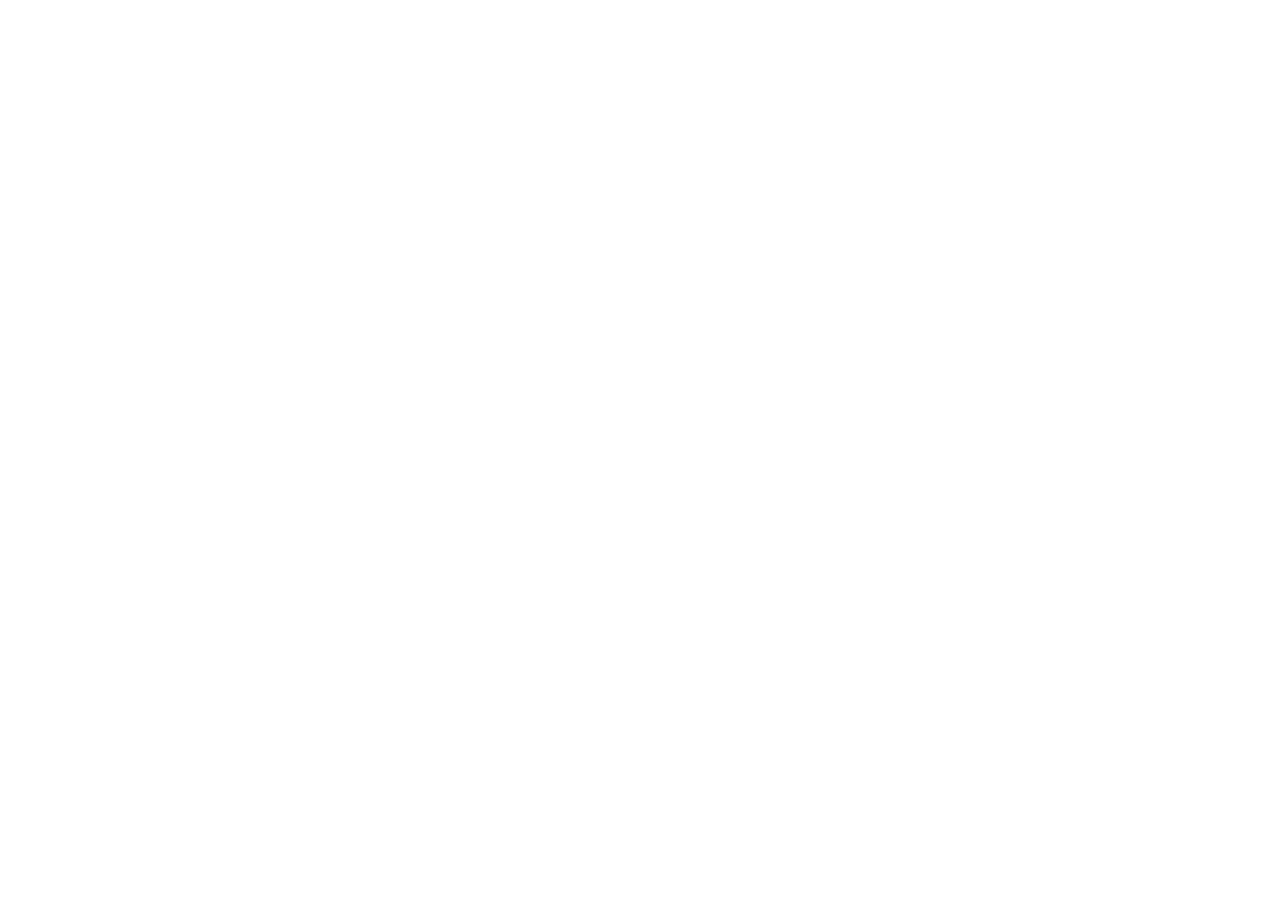
==== Endabgabe/KebapStore.html @ b152dd0f "Endabgabe Zwischenstand" ====
<html lang="en">
<head>
    <meta charset="UTF-8">
    <meta http-equiv="X-UA-Compatible" content="IE=edge">
    <meta name="viewport" content="width=device-width, initial-scale=1.0">
    <title>KebapStore Game</title>
    <script src="Store.js" type="text/javascript" charset="utf-8"></script>

</head>
<body>
    <canvas id="my-house" width="1000" height="600"></canvas>
</body>
</html>
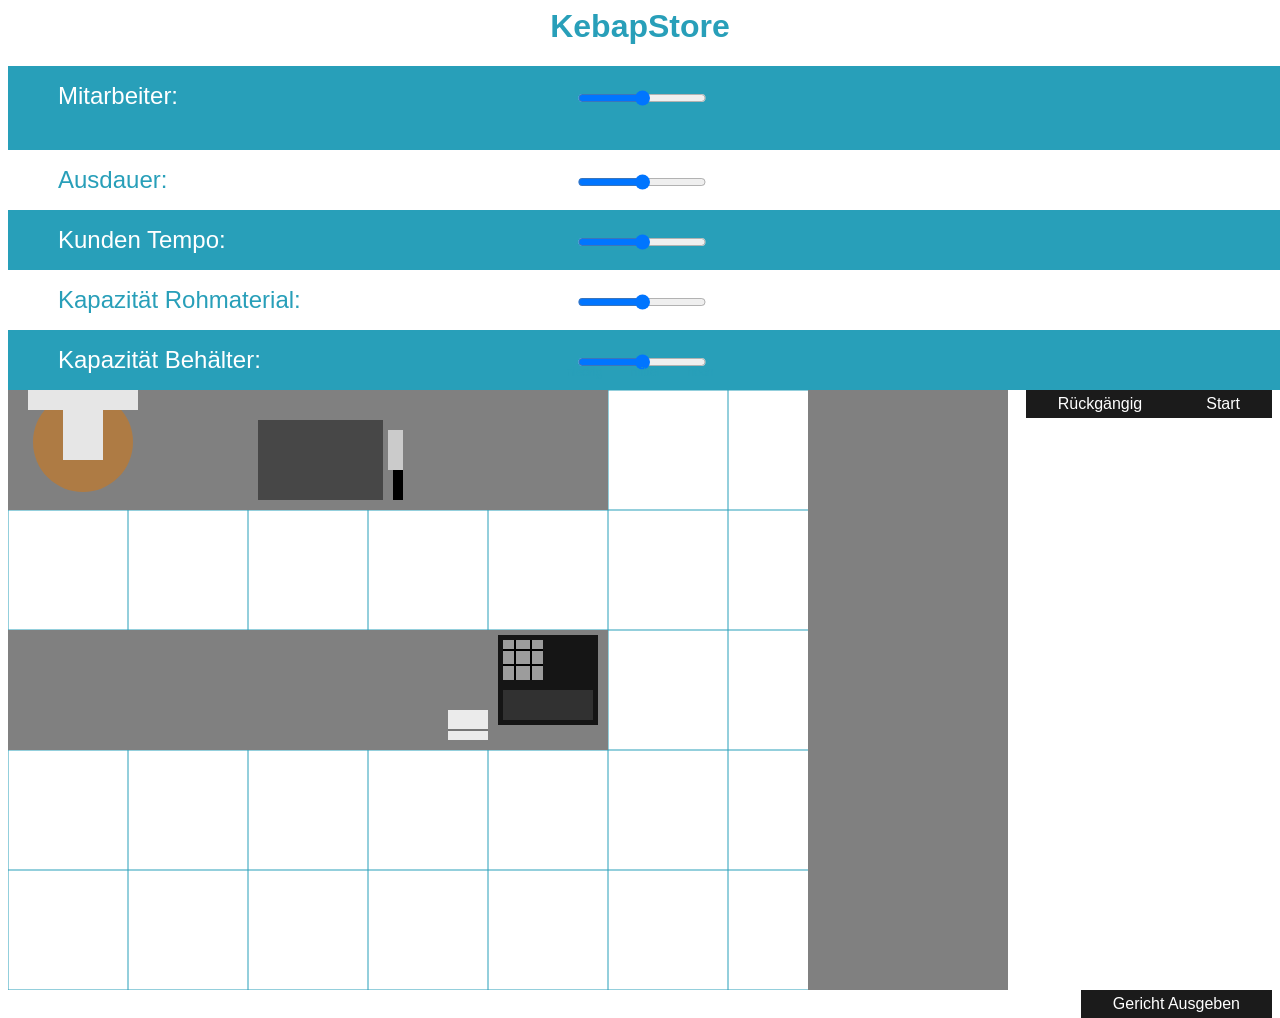
==== commit d5b1a6a5: "link didn't work" ====
--- a/Endabgabe/KebapStore.html
+++ b/Endabgabe/KebapStore.html
@@ -3,11 +3,53 @@
     <meta charset="UTF-8">
     <meta http-equiv="X-UA-Compatible" content="IE=edge">
     <meta name="viewport" content="width=device-width, initial-scale=1.0">
+    <link rel="stylesheet" href="KebapStyle.css">
     <title>KebapStore Game</title>
-    <script src="Store.js" type="text/javascript" charset="utf-8"></script>
+    <script src="Store.js"></script>
+    <script src="Dish.js"></script>
+    <script src="DishType.js"></script>
+    <script src="Ingredient.js"></script>
+    <script src="IngredientPositionType.js"></script>
+    <script src="IngredientType.js"></script>
+    <script src="Moveable.js"></script>
+    <script src="Order.js"></script>
+    <script src="Task.js"></script>
+    <script src="Vector.js"></script>
+    <script src="Worker.js"></script>
+    <script src="Customer.js"></script>
+
 
 </head>
 <body>
-    <canvas id="my-house" width="1000" height="600"></canvas>
+    <h1>KebapStore</h1>
+
+    <div class="div1">
+      <form id="settings">
+        <label for="workersAmount">Mitarbeiter:</label>
+        <input type="range" id="vol" name="vol" min="1" max="3">
+    </div>
+    <div class="div2">
+        <label for="workersEndurance">Ausdauer:</label>
+        <input type="range" id="vol" name="vol" min="1" max="3">
+    </div>
+    <div class="div1">
+        <label for="customerTempo">Kunden Tempo:</label>
+        <input type="range" id="vol" name="vol" min="1" max="3">
+    </div>
+    <div class="div2">
+        <label for="backCapa">Kapazität Rohmaterial:</label>
+        <input type="range" id="vol" name="vol" min="1" max="3">
+    </div>
+    <div class="div1">
+        <label for="frontCapa">Kapazität Behälter:</label>
+        <input type="range" id="vol" name="vol" min="1" max="3"> 
+        <p>niedrig mittel hoch</p>
+      </form>
+      </div>
+
+    <button type="button" id="startButton">Start</button>   
+    <canvas id="KepabStoreCanvas" width="1000" height="600"></canvas>
+    <button type="cancelButton" id="cancelButton">Rückgängig</button>
+    <button type="handButton" id="handButton">Gericht Ausgeben</button>
 </body>
 </html>
--- a/Endabgabe/KebapStyle.css
+++ b/Endabgabe/KebapStyle.css
@@ -0,0 +1,98 @@
+html{
+    font-family: 'Gill Sans', 'Gill Sans MT', Calibri, 'Trebuchet MS', sans-serif;
+}
+body{
+    display: block;
+    position: relative;
+}
+p{
+    font-size: 12;
+    color: #289FB9;
+    
+    position: absolute;
+    left: 50%;
+    transform: translate(-50%, -50%);
+    word-spacing: 25px;
+}
+.div1{
+    font-size: 24px;
+    color: #ffffff;
+    width: 100%;
+    background-color: #289FB9;
+    padding: 30px;
+    margin: auto;
+}
+.div2{
+    font-size: 24px;
+    color: #289FB9;
+    width: 100%;
+    padding: 30px;
+    margin: auto;
+}
+input {
+    position: absolute;
+    left: 50%;
+    transform: translate(-50%, -50%);
+}
+input[type=range]:focus {
+    outline: none;
+}
+input[type=range] {
+    background: #289FB9;
+}
+label {
+    position: absolute;
+    padding: 20px;
+    float: left;
+    transform: translate(0, -50%);
+}
+label:after{
+    display: block;
+}
+head {
+	display: none;
+}
+input:required {
+	background: #aaaaaa;
+}
+form {
+	width: auto;
+    position: auto;
+}
+datalist option {
+	display: inline;	
+}
+textarea {
+	width: 100%;
+}
+h1 {
+	grid-column: span 2;
+	text-align: center;
+    color: #289FB9;
+}
+button {
+    float: right;
+    background-color: #1b1b1b; /* Green */
+    border: none;
+    color: white;
+    padding: 5px 32px;
+    text-align: center;
+    text-decoration: none;
+    font-size: 16px;
+}
+button:hover {
+    background-color: white;
+    color: #289FB9;
+    border: 2px solid #289FB9;
+}
+
+#orderDiv {
+    position: absolute;
+    background-color: white;
+    border-width: 0.5%;
+    border-color: #1b1b1b;
+    top: 62%;
+    left: 14%;
+    width: 20%;
+    height: 17%;
+}
